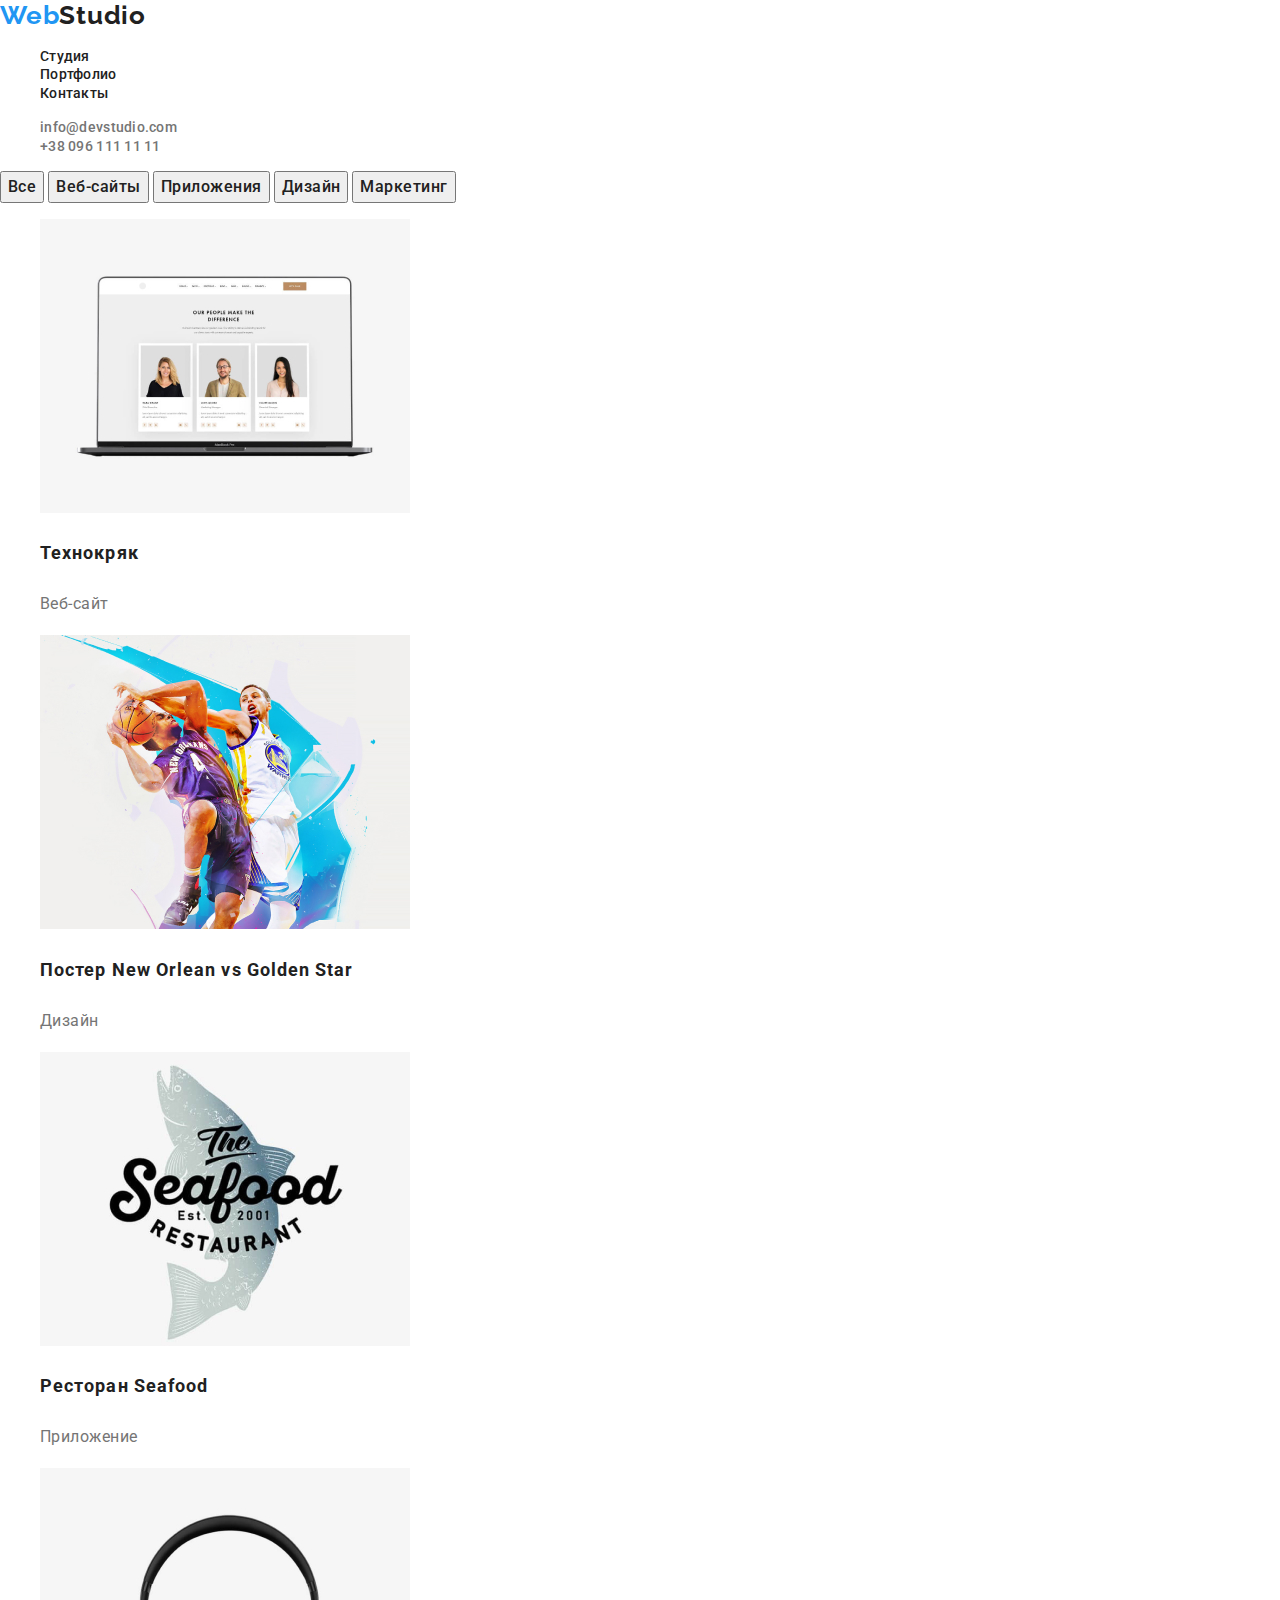
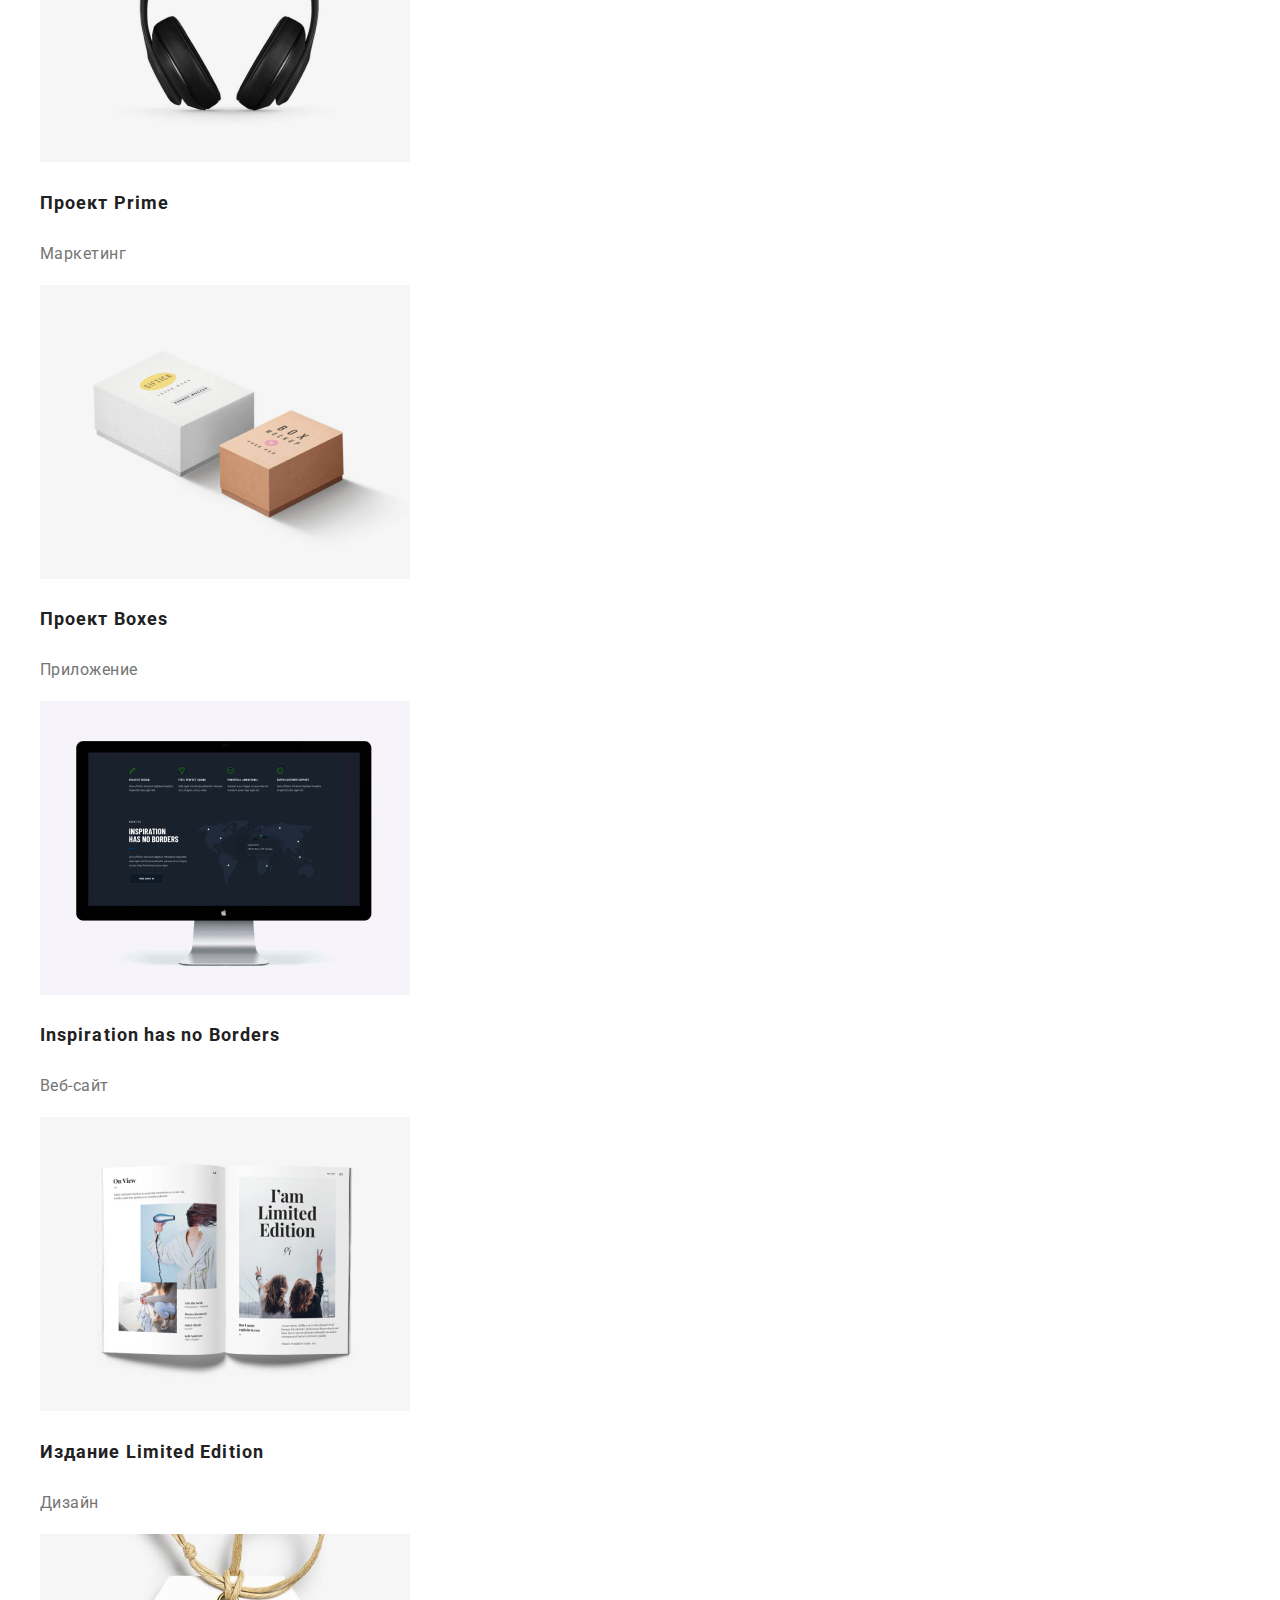
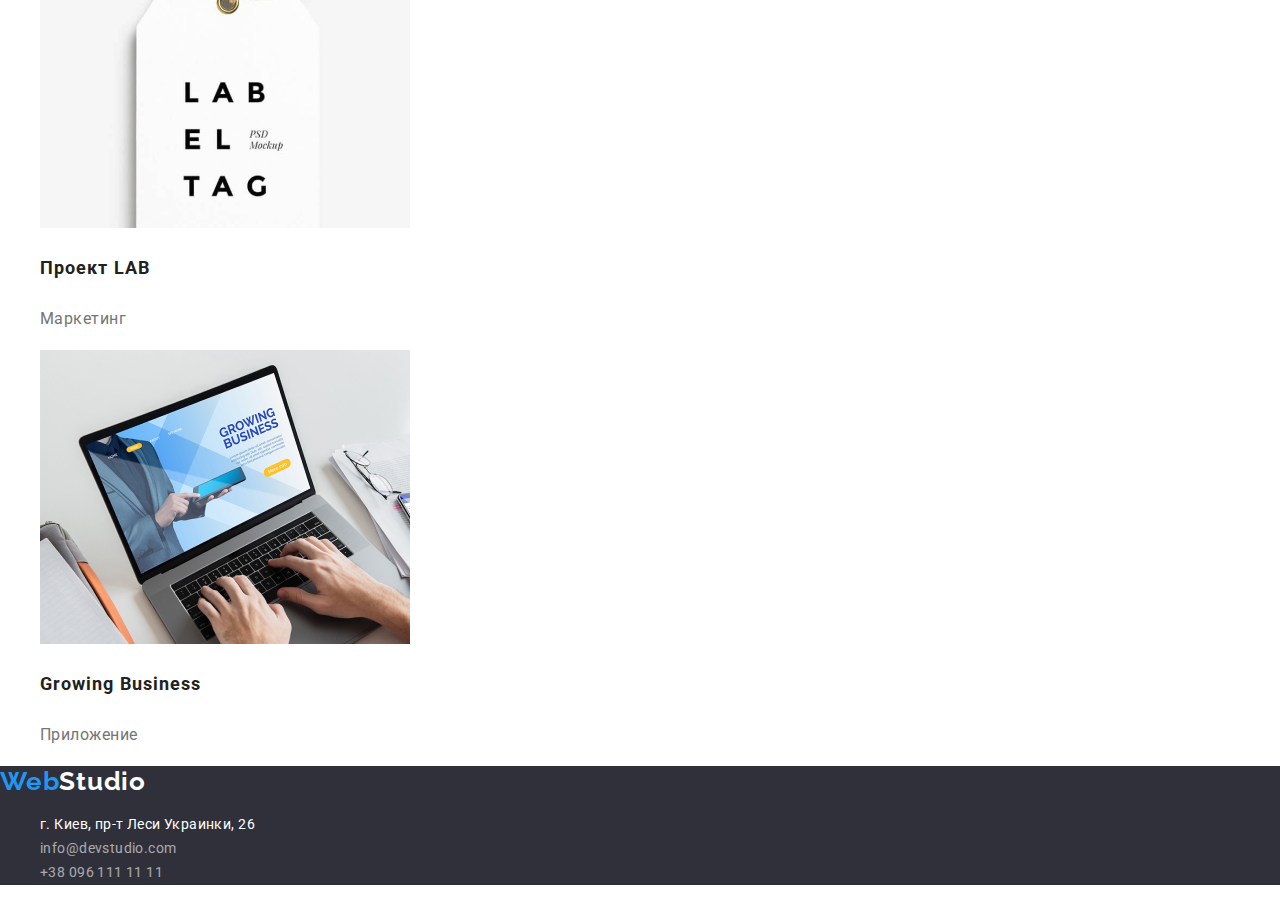
==== portfolio.html @ ba9dfec4 "Репозиторий ДЗ-1" ====
<!DOCTYPE html>
<html lang="en">
  <head>
    <meta charset="UTF-8" />
    <meta name="viewport" content="width=device-width, initial-scale=1.0" />
    <title>Portfolio</title>
    <link
      rel="stylesheet"
      href="https://cdnjs.cloudflare.com/ajax/libs/modern-normalize/1.0.0/modern-normalize.css"
    />
    <link
      href="https://fonts.googleapis.com/css2?family=Raleway:wght@700&family=Roboto:wght@400;500;700;900&display=swap"
      rel="stylesheet"
    />
    <link rel="stylesheet" href="./CSS/style.css" />
  </head>
  <body>
    <!--HEADER-->
    <header class="header">
      <nav class="navigation">
        <a class="logo" href="./index.html" aria-label="логотип веб-студии"
          >Web<span class="logo-color">Studio</span></a
        >
        <ul class="navigation-list list">
          <li class="navigation-list-item">
            <a class="navigation-list-link link" href="./index.html">Студия</a>
          </li>
          <li class="navigation-list-item">
            <a class="navigation-list-link link" href="">Портфолио</a>
          </li>
          <li class="navigation-list-item">
            <a class="navigation-list-link link" href="">Контакты</a>
          </li>
        </ul>
      </nav>
      <address class="address">
        <ul class="address-list">
          <li>
            <a class="header-mail-link link" href="mailto:info@devstudio.com"
              >info@devstudio.com</a
            >
          </li>
          <li>
            <a class="header-tel-link link" href="tel:+380961111111"
              >+38 096 111 11 11</a
            >
          </li>
        </ul>
      </address>
    </header>
    <main>
      <!-- portfolio button -->
      <section class="portfolio-button">
        <button class="portfolio-button-item" type="button">Все</button>
        <button class="portfolio-button-item" type="button">Веб-сайты</button>
        <button class="portfolio-button-item" type="button">Приложения</button>
        <button class="portfolio-button-item" type="button">Дизайн</button>
        <button class="portfolio-button-item" type="button">Маркетинг</button>
      </section>
      <section class="work-portfolio">
        <ul class="list">
          <li>
            <img
              src="./images/main/portfolio-work/work1.jpg"
              alt="Веб-сайт"
              width="370"
              height="294"
            />
            <h3 class="work-portfolio-subtitle">Технокряк</h3>
            <p class="work-text">Веб-сайт</p>
          </li>
          <li>
            <img
              src="./images/main/portfolio-work/work2.jpg"
              alt="Веб-сайт"
              width="370"
              height="294"
            />
            <h3 class="work-portfolio-subtitle">
              Постер New Orlean vs Golden Star
            </h3>
            <p class="work-text">Дизайн</p>
          </li>
          <li>
            <img
              src="./images/main/portfolio-work/work3.jpg"
              alt="Веб-сайт"
              width="370"
              height="294"
            />
            <h3 class="work-portfolio-subtitle">Ресторан Seafood</h3>
            <p class="work-text">Приложение</p>
          </li>
          <li>
            <img
              src="./images/main/portfolio-work/work4.jpg"
              alt="Веб-сайт"
              width="370"
              height="294"
            />
            <h3 class="work-portfolio-subtitle">Проект Prime</h3>
            <p class="work-text">Маркетинг</p>
          </li>
          <li>
            <img
              src="./images/main/portfolio-work/work5.jpg"
              alt="Веб-сайт"
              width="370"
              height="294"
            />
            <h3 class="work-portfolio-subtitle">Проект Boxes</h3>
            <p class="work-text">Приложение</p>
          </li>
          <li>
            <img
              src="./images/main/portfolio-work/work6.jpg"
              alt="Веб-сайт"
              width="370"
              height="294"
            />
            <h3 class="work-portfolio-subtitle">Inspiration has no Borders</h3>
            <p class="work-text">Веб-сайт</p>
          </li>
          <li>
            <img
              src="./images/main/portfolio-work/work7.jpg"
              alt="Веб-сайт"
              width="370"
              height="294"
            />
            <h3 class="work-portfolio-subtitle">Издание Limited Edition</h3>
            <p class="work-text">Дизайн</p>
          </li>
          <li>
            <img
              src="./images/main/portfolio-work/work8.jpg"
              alt="Веб-сайт"
              width="370"
              height="294"
            />
            <h3 class="work-portfolio-subtitle">Проект LAB</h3>
            <p class="work-text">Маркетинг</p>
          </li>
          <li>
            <img
              src="./images/main/portfolio-work/work9.jpg"
              alt="Веб-сайт"
              width="370"
              height="294"
            />
            <h3 class="work-portfolio-subtitle">Growing Business</h3>
            <p class="work-text">Приложение</p>
          </li>
        </ul>
      </section>
    </main>
    <footer class="footer">
      <!-- CONTACTS-->
      <a class="logo" href="./index.html" aria-label="логотип веб-студии"
        >Web<span class="footer-logo-color">Studio</span></a
      >
      <address class="address">
        <ul class="list">
          <li>
            <a class="location link" href="">г. Киев, пр-т Леси Украинки, 26</a>
          </li>
          <li>
            <a class="footer-mail-link link" href="mailto:info@devstudio.com"
              >info@devstudio.com</a
            >
          </li>
          <li>
            <a class="footer-tel-link link" href="tel:+380961111111"
              >+38 096 111 11 11</a
            >
          </li>
        </ul>
      </address>
    </footer>
  </body>
</html>
---- CSS/style.css ----
/* font-weight:
100 - thin
300 - light
400 - regular(normal)
500 - medium
600 - semibold
700 - bold
800 - extrabold
900 - black */

:root {
  --main-font: "Roboto", sans-serif;
  --secondary-font: "Raleway", sans-serif;
  --accent-color: #2196f3;
  --main-color: #212121;
  --light-color: #ffffff;
}

body {
  font-family: var(--main-font);
  font-style: normal;
}

.list {
  list-style: none;
}

.link {
  text-decoration: none;
}

.address {
  font-style: normal;
}

.address-list {
  list-style: none;
}

.logo {
  font-family: var(--secondary-font);
  font-weight: 700;
  font-size: 26px;
  line-height: 1.192;
  letter-spacing: 0.03em;
  color: var(--accent-color);

  text-decoration: none;
}

.logo-color {
  color: var(--main-color);
}

/* ==========  HEADER  ==========*/

.navigation-list-link {
  font-weight: 500;
  font-size: 14px;
  line-height: 1.143;
  letter-spacing: 0.02em;
  color: var(--main-color);
}

.navigation-list-link:hover,
.navigation-list-link:focus {
  color: var(--accent-color);
}

.header-tel-link,
.header-mail-link {
  font-weight: 500;
  font-size: 14px;
  line-height: 1.143;
  letter-spacing: 0.02em;

  color: #757575;
}

.header-tel-link:hover,
.header-tel-link:focus,
.header-mail-link:hover,
.header-mail-link:focus {
  color: var(--accent-color);
}

/* ==========  END HEADER  ==========*/

/* ==========   HERO   ==========*/

.hero {
  background-color: #2f303a;
}

.hero-title {
  font-weight: 900;
  font-size: 44px;
  line-height: 1.364;
  letter-spacing: 0.06em;
  text-transform: uppercase;
  color: var(--light-color);
}

.hero-button {
  font-family: var(--main-font);
  font-style: 400;
  font-weight: 700;
  font-size: 16px;
  line-height: 1.875;
  letter-spacing: 0.06em;
  background-color: var(--accent-color);
  color: var(--light-color);
}

/* ==========   END  HERO   ==========*/

/* ==========   ABOUT   ==========*/

.about-list {
  list-style: none;
}

.about-list-subtitle,
.team-list-subtitle {
  font-weight: 700;
  font-size: 14px;
  line-height: 1.143;
  letter-spacing: 0.03em;
  text-transform: uppercase;
  color: var(--main-color);
}

.about-text,
.team-text {
  font-weight: 400;
  font-size: 14px;
  line-height: 1.714;
  letter-spacing: 0.03em;
  color: #757575;
}

/* ==========  END  ABOUT   ==========*/

.title {
  font-weight: 700;
  font-size: 36px;
  line-height: 1.167;
  letter-spacing: 0.03em;
  color: var(--main-color);
}

/* ==========   FOOTER   ==========*/

.footer {
  background-color: #2f303a;
}

.location {
  font-weight: 400;
  font-size: 14px;
  line-height: 1.714;

  letter-spacing: 0.03em;
  color: #ffffff;
}

.footer-logo-color {
  color: var(--light-color);
}

.footer-mail-link,
.footer-tel-link {
  font-weight: 400;
  font-size: 14px;
  line-height: 1.714;
  letter-spacing: 0.03em;
  color: rgba(255, 255, 255, 0.6);
}

/* ==========  END  FOOTER   ==========*/

/* ========== BUTTON PORTFOLIO  ==========*/

.portfolio-button-item {
  font-weight: 500;
  font-size: 16px;
  line-height: 1.625;
  letter-spacing: 0.03em;

  color: var(--main-color);
}

.portfolio-button-item:hover,
.portfolio-button-item:focus {
  background-color: var(--accent-color);
  color: var(--light-color);
}

/* ========== END BUTTON PORTFOLIO  ==========*/

/* ========== WORK PORTFOLIO  ==========*/

.work-portfolio-subtitle {
  font-weight: 700;
  font-size: 18px;
  line-height: 2;
  letter-spacing: 0.06em;
  color: var(--main-color);
}

.work-text {
  font-weight: 400;
  font-size: 16px;
  line-height: 1.875;
  letter-spacing: 0.03em;

  color: #757575;
}

/* ========== END WORK PORTFOLIO  ==========*/
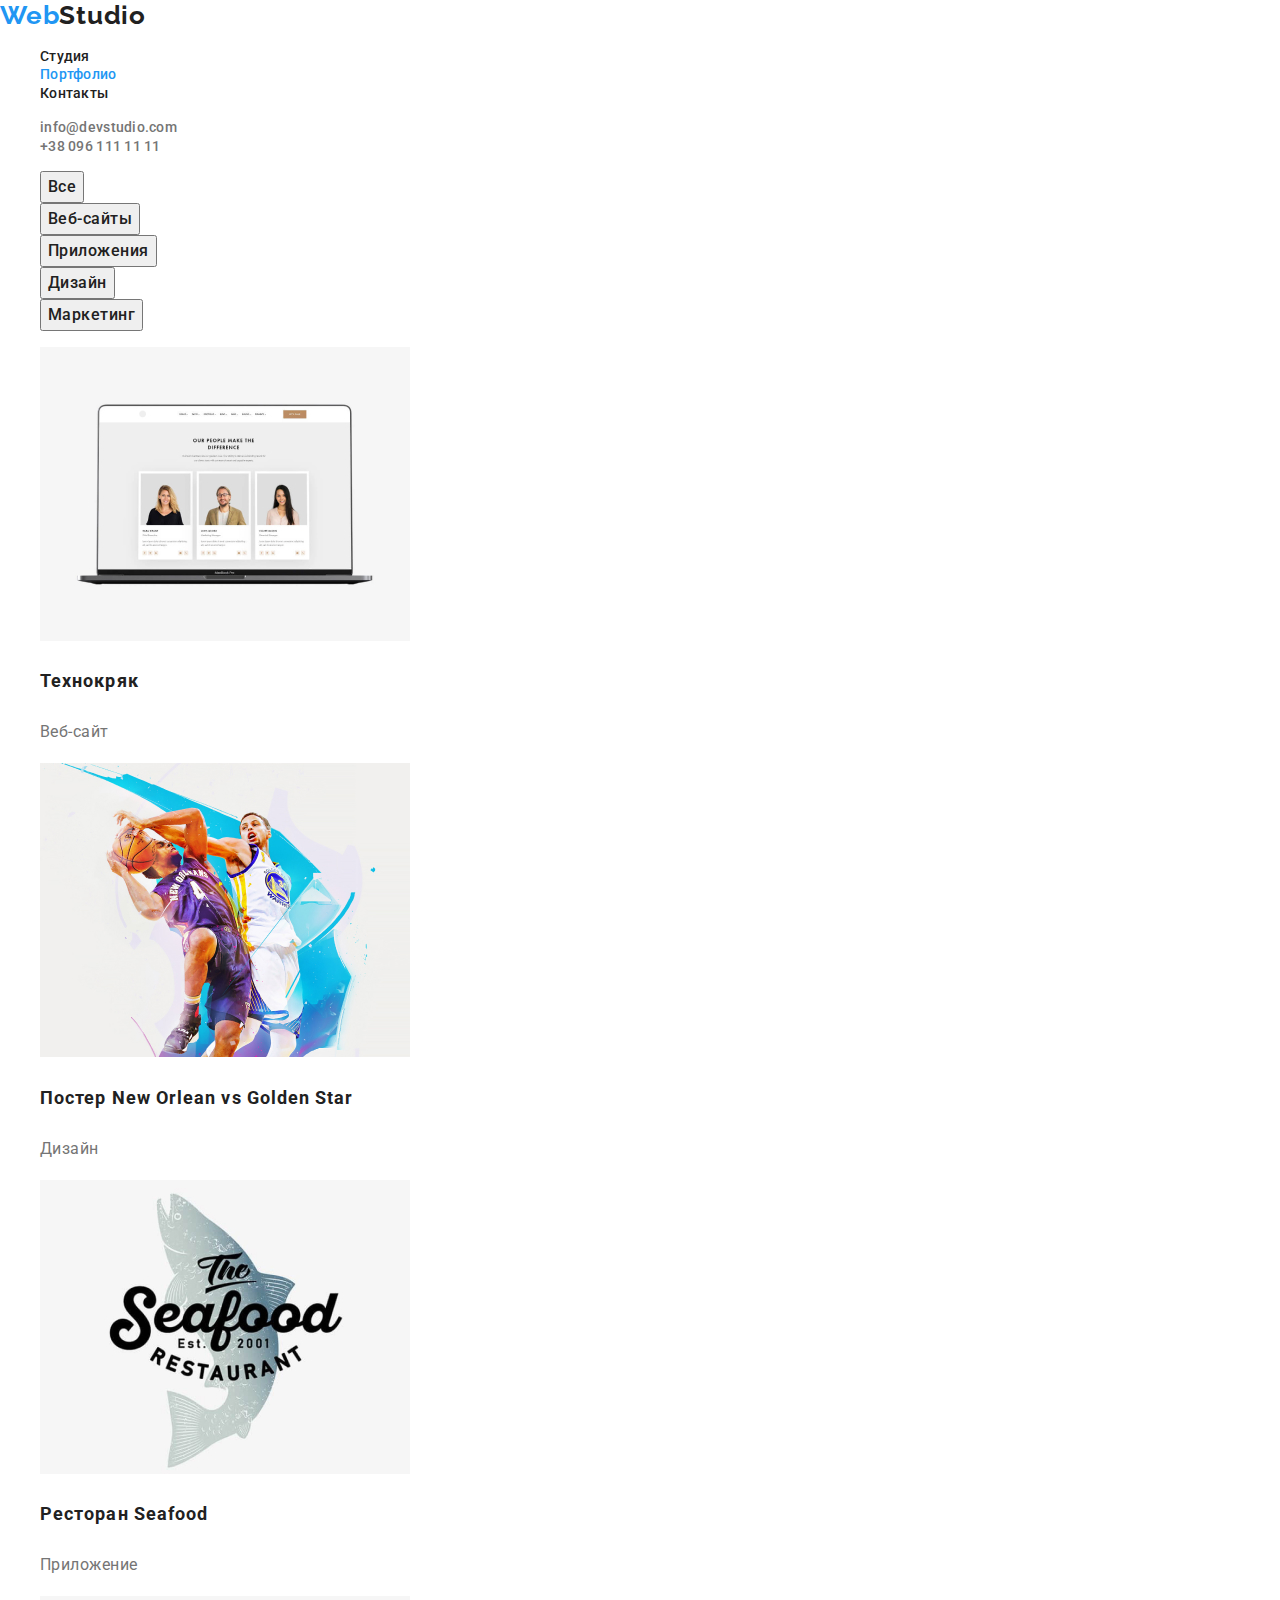
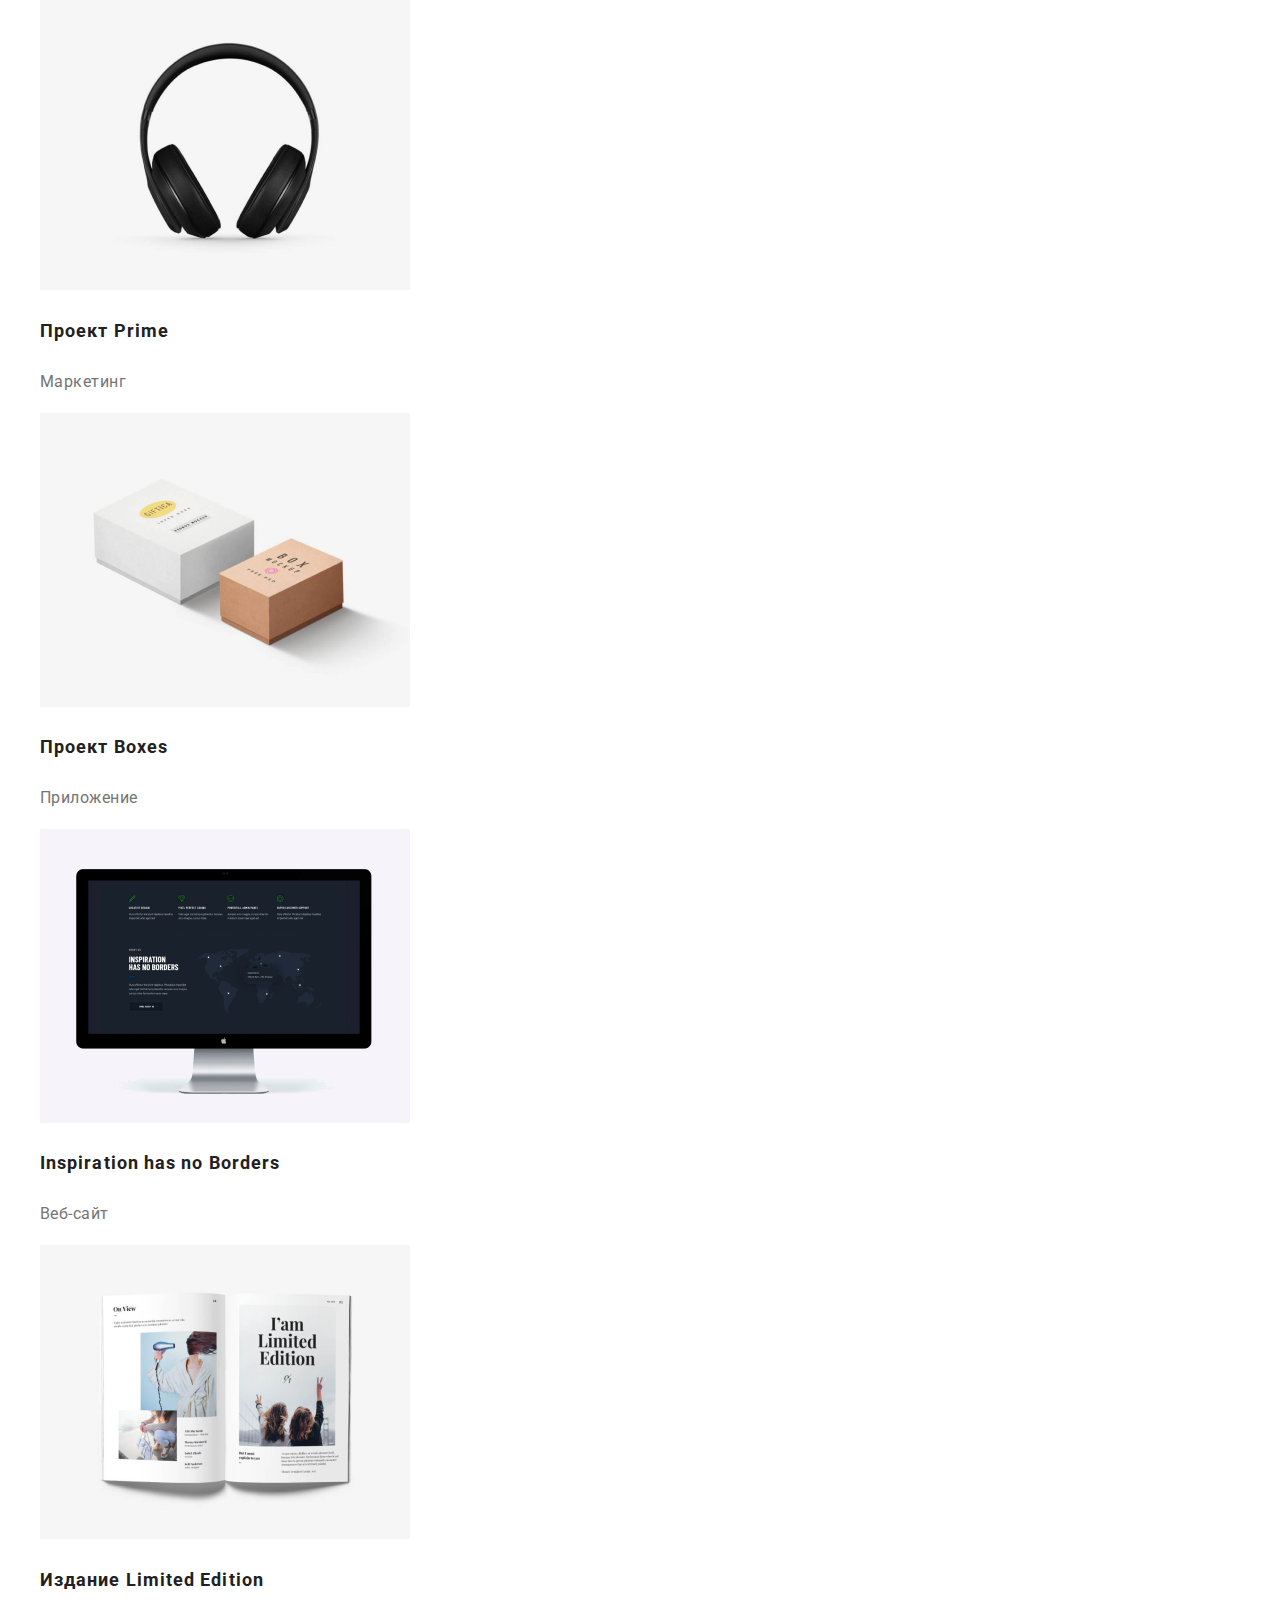
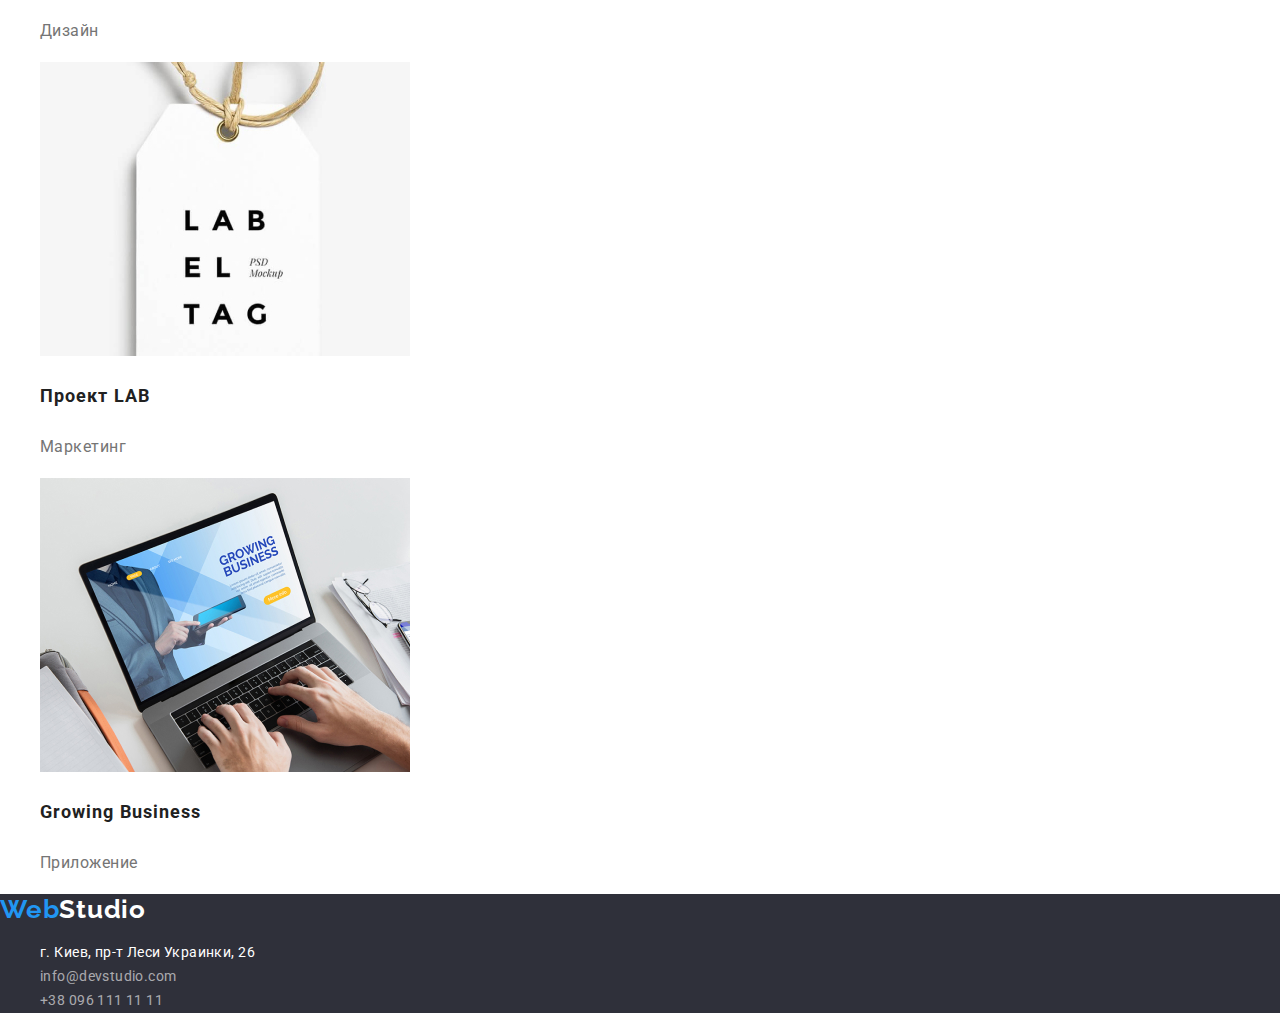
==== commit 73881551: "Исправлены замечания по ДЗ-2" ====
--- a/portfolio.html
+++ b/portfolio.html
@@ -26,7 +26,7 @@
             <a class="navigation-list-link link" href="./index.html">Студия</a>
           </li>
           <li class="navigation-list-item">
-            <a class="navigation-list-link link" href="">Портфолио</a>
+            <a class="navigation-list-link-active link" href="">Портфолио</a>
           </li>
           <li class="navigation-list-item">
             <a class="navigation-list-link link" href="">Контакты</a>
@@ -50,14 +50,30 @@
     </header>
     <main>
       <!-- portfolio button -->
-      <section class="portfolio-button">
-        <button class="portfolio-button-item" type="button">Все</button>
-        <button class="portfolio-button-item" type="button">Веб-сайты</button>
-        <button class="portfolio-button-item" type="button">Приложения</button>
-        <button class="portfolio-button-item" type="button">Дизайн</button>
-        <button class="portfolio-button-item" type="button">Маркетинг</button>
-      </section>
-      <section class="work-portfolio">
+      <section class="portfolio">
+        <ul class="list">
+          <li>
+            <button class="portfolio-button-item" type="button">Все</button>
+          </li>
+          <li>
+            <button class="portfolio-button-item" type="button">
+              Веб-сайты
+            </button>
+          </li>
+          <li>
+            <button class="portfolio-button-item" type="button">
+              Приложения
+            </button>
+          </li>
+          <li>
+            <button class="portfolio-button-item" type="button">Дизайн</button>
+          </li>
+          <li>
+            <button class="portfolio-button-item" type="button">
+              Маркетинг
+            </button>
+          </li>
+        </ul>
         <ul class="list">
           <li>
             <img
--- a/CSS/style.css
+++ b/CSS/style.css
@@ -62,6 +62,14 @@
   color: var(--main-color);
 }
 
+.navigation-list-link-active {
+  font-weight: 500;
+  font-size: 14px;
+  line-height: 1.143;
+  letter-spacing: 0.02em;
+  color: var(--accent-color);
+}
+
 .navigation-list-link:hover,
 .navigation-list-link:focus {
   color: var(--accent-color);
